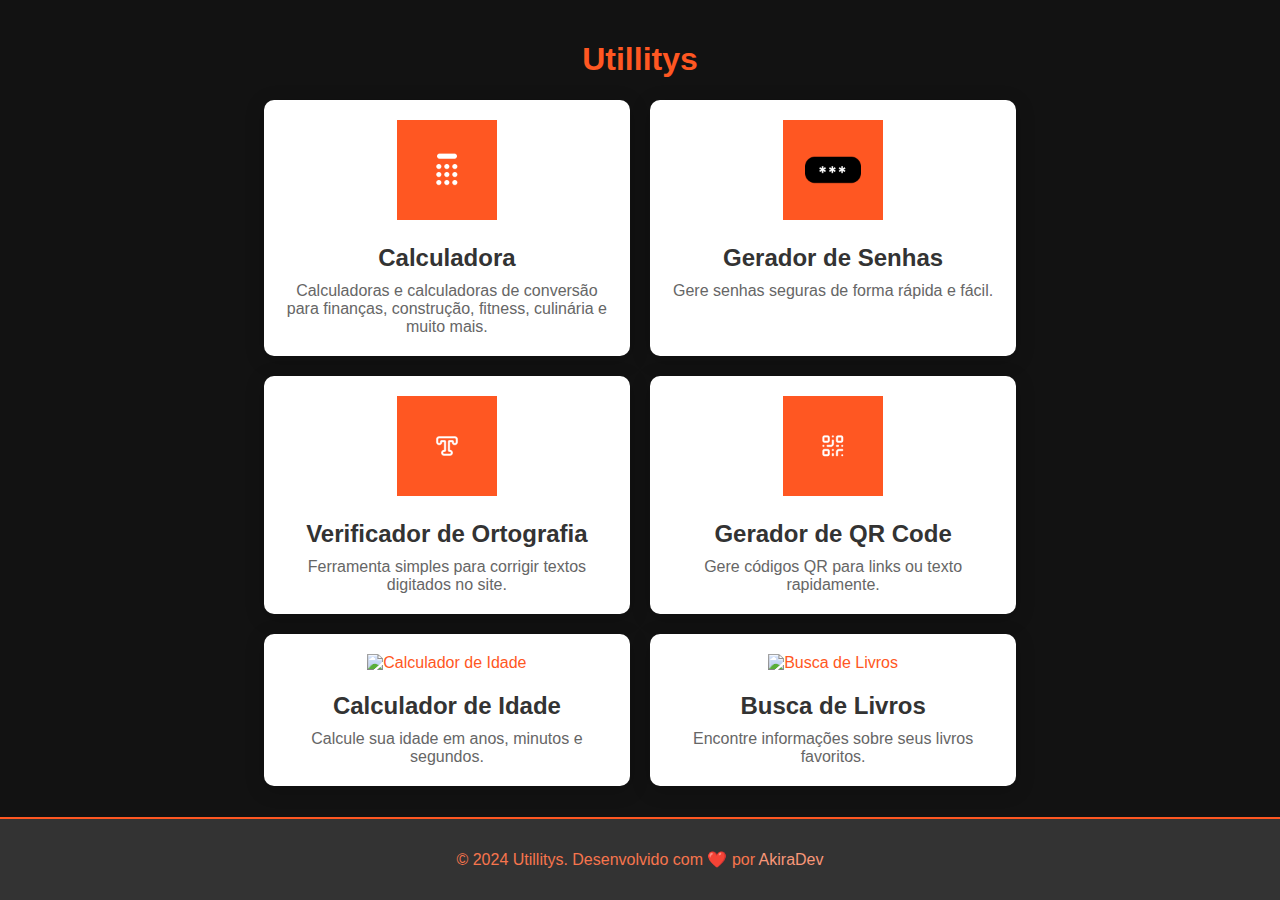
==== index.html @ 5dc86e12 "Base sem 2 images" ====
<!DOCTYPE html>
<html lang="pt-BR">
<head>
    <meta charset="UTF-8">
    <meta name="viewport" content="width=device-width, initial-scale=1.0">
    <title>Utillitys</title>
    <link rel="stylesheet" href="styles.css">
    <link rel="stylesheet" href="https://cdnjs.cloudflare.com/ajax/libs/font-awesome/6.0.0-beta3/css/all.min.css">
</head>
<body>
    <main>
        <h1>Utillitys</h1>
        <section id="utilidades">
            <div class="utilidade-grid">
                <div class="utilidade-card" onclick="window.location.href='calculator.html'">
                    <img src="images/calculators.png" alt="Calculadora">
                    <h3>Calculadora</h3>
                    <p>Calculadoras e calculadoras de conversão para finanças, construção, fitness, culinária e muito mais.</p>
                </div>
                <div class="utilidade-card" onclick="window.location.href='password-generator.html'">
                    <img src="images/password.png" alt="Gerador de Senhas">
                    <h3>Gerador de Senhas</h3>
                    <p>Gere senhas seguras de forma rápida e fácil.</p>
                </div>
                <div class="utilidade-card" onclick="window.location.href='ortografia.html'">
                    <img src="images/ortografia.png" alt="Verificador de Ortografia">
                    <h3>Verificador de Ortografia</h3>
                    <p>Ferramenta simples para corrigir textos digitados no site.</p>
                </div>
                <div class="utilidade-card" onclick="window.location.href='qr-generator.html'">
                    <img src="images/qrcode.png" alt="Gerador de QR Code">
                    <h3>Gerador de QR Code</h3>
                    <p>Gere códigos QR para links ou texto rapidamente.</p>
                </div>
                <div class="utilidade-card" onclick="window.location.href='age-calculator.html'">
                    <img src="images/age-calculator.png" alt="Calculador de Idade">
                    <h3>Calculador de Idade</h3>
                    <p>Calcule sua idade em anos, minutos e segundos.</p>
                </div>
                <div class="utilidade-card" onclick="window.location.href='book-search.html'">
                    <img src="images/book-search.png" alt="Busca de Livros">
                    <h3>Busca de Livros</h3>
                    <p>Encontre informações sobre seus livros favoritos.</p>
                </div>
            </div>
        </section>
    </main>

    <footer>
        <p>&copy; 2024 Utillitys. Desenvolvido com ❤️ por <a href="https://github.com/akiradv" target="_blank">AkiraDev</a> </p>
    </footer>

    <script src="script.js"></script>
    <div id="notificationsContainer"></div>
</body>
</html>
---- styles.css ----
body {
    font-family: 'Arial', sans-serif;
    margin: 0;
    padding: 0;
    background-color: #121212;
    color: #ff5722;
    text-align: center;
    display: flex;
    flex-direction: column;
    min-height: 100vh;
}

main {
    padding: 20px;
    flex: 1;
    display: flex;
    flex-direction: column;
    align-items: center;
}

textarea {
    width: 100%;
    max-width: 800px;
    height: 150px;
    padding: 10px;
    font-size: 16px;
    border: 2px solid #ff5722;
    background-color: #222;
    color: #fff;
    border-radius: 5px;
    box-shadow: 0 4px 10px rgba(0, 0, 0, 0.5);
    margin-bottom: 20px;
    resize: none; /* Impede redimensionamento */
}

.calculator {
    margin: 20px auto;
    max-width: 300px;
    background-color: #222;
    padding: 15px;
    border-radius: 10px;
    box-shadow: 0 4px 20px rgba(0, 0, 0, 0.5);
}

#calcInput {
    width: 100%;
    padding: 10px;
    font-size: 20px;
    border: 2px solid #ff5722;
    background-color: #333;
    color: #ff5722;
    border-radius: 5px;
    box-shadow: 0 4px 10px rgba(0, 0, 0, 0.5);
    margin-bottom: 10px;
    box-sizing: border-box;
}

.calc-buttons {
    display: grid;
    grid-template-columns: repeat(4, 1fr);
    gap: 10px;
}

.calc-buttons button {
    padding: 15px;
    font-size: 18px;
    border-radius: 5px;
    border: none;
    background-color: #ff5722;
    color: white;
    transition: background-color 0.3s, transform 0.2s, box-shadow 0.2s;
    box-shadow: 0 4px 10px rgba(0, 0, 0, 0.5);
}

.calc-buttons button:hover {
    background-color: #e64a19;
    transform: scale(1.05);
    box-shadow: 0 6px 15px rgba(0, 0, 0, 0.7);
}

.voltar {
    margin-top: 20px;
    padding: 10px 20px;
    font-size: 18px;
    background-color: #ff5722;
    color: white;
    border: none;
    border-radius: 5px;
    cursor: pointer;
    transition: background-color 0.3s, transform 0.2s;
    box-shadow: 0 4px 10px rgba(0, 0, 0, 0.5);
}

.voltar:hover {
    background-color: #e64a19;
    transform: scale(1.05);
}

footer {
    text-align: center;
    padding: 15px 0;
    background-color: #333;
    color: #f7754d;
    border-top: 2px solid #ff5722;
    position: relative;
    bottom: 0;
    width: 100%;
}

footer a {
    color: #f99779;
    text-decoration: none;
    transition: color 0.3s;
}

footer a:hover {
    text-decoration: underline;
    color: #ea6c46;
} 

.api-info {
    margin: 10px 0;
    font-size: 14px;
    color: #fff;
}

.utilidade-grid {
    display: grid;
    grid-template-columns: repeat(auto-fill, minmax(250px, 1fr));
    gap: 20px;
}

.utilidade-card {
    background-color: #fff;
    border-radius: 10px;
    box-shadow: 0 4px 20px rgba(0, 0, 0, 0.2);
    padding: 20px;
    text-align: center;
    transition: transform 0.2s, box-shadow 0.2s;
    cursor: pointer;
}

.utilidade-card img {
    width: 100px;
    height: 100px;
    margin-bottom: 10px;
}

.utilidade-card h3 {
    font-size: 24px;
    color: #333;
    margin: 10px 0;
}

.utilidade-card p {
    font-size: 16px;
    color: #666;
    margin: 0;
}

.utilidade-card:hover {
    transform: translateY(-5px);
    box-shadow: 0 8px 30px rgba(0, 0, 0, 0.3);
    transition: transform 0.2s, box-shadow 0.2s;
}

.password-generator {
    margin: 20px auto;
    max-width: 300px;
    background-color: #222;
    padding: 20px;
    border-radius: 10px;
    box-shadow: 0 4px 20px rgba(0, 0, 0, 0.5);
}

.password-display {
    display: flex;
    align-items: center;
    margin-bottom: 10px;
}

#password {
    background-color: #222;
    color: #fff;
    border: none;
    border-radius: 5px;
    padding: 10px;
    font-size: 20px;
    width: 100%;
    cursor: pointer;
    transition: background-color 0.3s;
}

#password:hover {
    background-color: #333;
}

.btn {
    padding: 10px 20px;
    font-size: 18px;
    background-color: #ff5722;
    color: white;
    border: none;
    border-radius: 5px;
    cursor: pointer;
    transition: background-color 0.3s, transform 0.2s;
    box-shadow: 0 4px 10px rgba(0, 0, 0, 0.5);
}

.btn:hover {
    background-color: #e64a19;
    transform: scale(1.05);
}

.notification {
    padding: 15px;
    border-radius: 5px;
    box-shadow: 0 0 10px rgba(0, 0, 0, 0.5);
    color: #fff;
    margin-bottom: 10px;
    position: relative;
    cursor: pointer;
    transition: transform 0.3s ease, opacity 0.3s ease;
}

.notification.urgent {
    background-color: #e74c3c;
}

.notification.success {
    background-color: #2ecc71;
    color: #000;
}

.notification.error {
    background-color: #e74c3c;
}

.progress-bar {
    position: absolute;
    bottom: 0;
    left: 0;
    height: 5px;
    background-color: #fff;
    width: 100%;
    animation: progress 3s linear forwards;
}

@keyframes progress {
    from { width: 100%; }
    to { width: 0; }
}

#notificationsContainer {
    position: fixed;
    bottom: 60px;
    right: 20px;
    display: flex;
    flex-direction: column;
    align-items: flex-end;
}

.hidden {
    display: none;
}

#result {
    margin-top: 20px;
    font-size: 16px;
    color: #e74c3c; /* Cor para palavras incorretas */
}

#qr-code {
    text-align: center;
    margin-top: 20px;
}

#qr-code img {
    max-width: 250px;
    margin-top: 20px;
    transition: opacity 0.3s;
}

input[type="text"] {
    width: 100%;
    max-width: 400px;
    padding: 15px;
    font-size: 18px;
    border: 2px solid #ff5722;
    border-radius: 10px;
    background-color: #222;
    color: #fff;
    margin-bottom: 20px;
    transition: border-color 0.3s, box-shadow 0.3s;
}

input[type="text"]:focus {
    border-color: #e64a19;
    outline: none;
    box-shadow: 0 0 5px rgba(230, 74, 25, 0.5);
}

button {
    padding: 15px 30px;
    font-size: 18px;
    border-radius: 10px;
    border: none;
    background-color: #ff5722;
    color: white;
    cursor: pointer;
    transition: background-color 0.3s, transform 0.2s;
    box-shadow: 0 4px 10px rgba(0, 0, 0, 0.5);
    margin-bottom: 20px;
}

button:hover {
    background-color: #e64a19;
    transform: scale(1.02);
}

input[type="date"],
input[type="number"] {
    width: 100%;
    max-width: 400px;
    padding: 15px;
    font-size: 18px;
    border: 2px solid #ff5722;
    border-radius: 10px;
    background-color: #222;
    color: #fff;
    margin-bottom: 20px;
    transition: border-color 0.3s, box-shadow 0.3s;
}

input[type="date"]:focus,
input[type="number"]:focus {
    border-color: #e64a19;
    outline: none;
    box-shadow: 0 0 5px rgba(230, 74, 25, 0.5);
}

#age-result,
#date-comparison-result,
#future-age-result,
#next-birthday-result {
    margin-top: 20px;
    text-align: left;
    max-width: 400px;
}

footer {
    margin-top: auto;
}

@media (max-width: 600px) {
    h1, h2 {
        font-size: 24px;
    }

    button {
        width: 100%;
    }

    input[type="date"],
    input[type="number"] {
        font-size: 16px;
    }
}

/* Estilo para a página de busca de livros */
#results {
    display: grid;
    grid-template-columns: repeat(auto-fill, minmax(300px, 1fr));
    gap: 20px;
    max-width: 800px;
    margin: 20px auto;
}

.book-item {
    background-color: #222;
    color: #fff;
    border-radius: 10px;
    padding: 15px;
    box-shadow: 0 4px 10px rgba(0, 0, 0, 0.5);
    transition: transform 0.2s, box-shadow 0.2s;
}

.book-item:hover {
    transform: translateY(-5px);
    box-shadow: 0 8px 20px rgba(0, 0, 0, 0.7);
}

.book-item img {
    max-width: 100%;
    border-radius: 5px;
    margin-bottom: 10px;
}
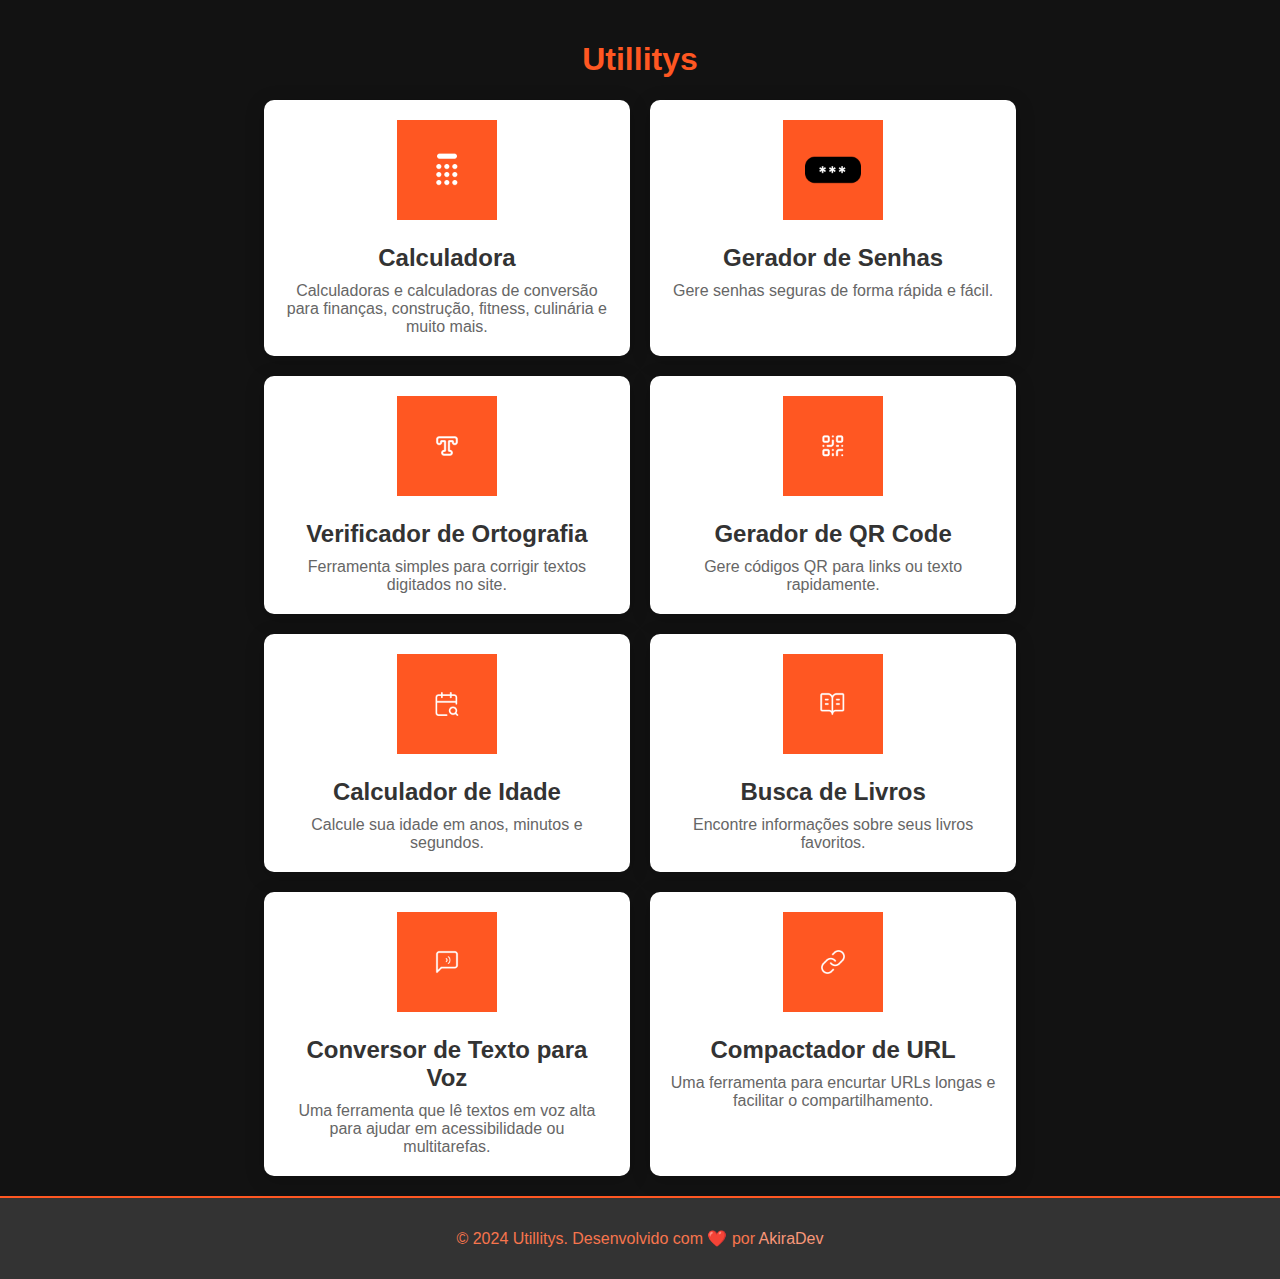
==== commit 211d08e4: "Novas duas funcionalidades" ====
--- a/index.html
+++ b/index.html
@@ -42,6 +42,16 @@
                     <h3>Busca de Livros</h3>
                     <p>Encontre informações sobre seus livros favoritos.</p>
                 </div>
+                <div class="utilidade-card" onclick="window.location.href='text-to-speech.html'">
+                    <img src="images/text-to-speech.png" alt="Conversor de Texto para Voz">
+                    <h3>Conversor de Texto para Voz</h3>
+                    <p>Uma ferramenta que lê textos em voz alta para ajudar em acessibilidade ou multitarefas.</p>
+                </div>
+                <div class="utilidade-card" onclick="window.location.href='url-shortener.html'">
+                    <img src="images/url-shortener.png" alt="Compactador de URL">
+                    <h3>Compactador de URL</h3>
+                    <p>Uma ferramenta para encurtar URLs longas e facilitar o compartilhamento.</p>
+                </div>
             </div>
         </section>
     </main>
--- a/styles.css
+++ b/styles.css
@@ -396,3 +396,49 @@
     margin-bottom: 10px;
 }
 
+#shortened-url {
+    margin-top: 20px;
+    padding: 15px;
+    background-color: #222;
+    border-radius: 10px;
+    word-break: break-all;
+}
+
+#shortened-url a {
+    color: #ff5722;
+    text-decoration: none;
+    margin-right: 10px;
+    transition: color 0.3s;
+}
+
+#shortened-url a:hover {
+    color: #e64a19;
+}
+
+#shortened-url button {
+    margin-left: 10px;
+    padding: 8px 15px;
+    font-size: 16px;
+}
+
+textarea#text {
+    width: 100%;
+    max-width: 800px;
+    height: 150px;
+    padding: 15px;
+    font-size: 16px;
+    border: 2px solid #ff5722;
+    background-color: #222;
+    color: #fff;
+    border-radius: 10px;
+    box-shadow: 0 4px 10px rgba(0, 0, 0, 0.5);
+    margin-bottom: 20px;
+    resize: vertical;
+}
+
+textarea#text:focus {
+    border-color: #e64a19;
+    outline: none;
+    box-shadow: 0 0 5px rgba(230, 74, 25, 0.5);
+}
+
